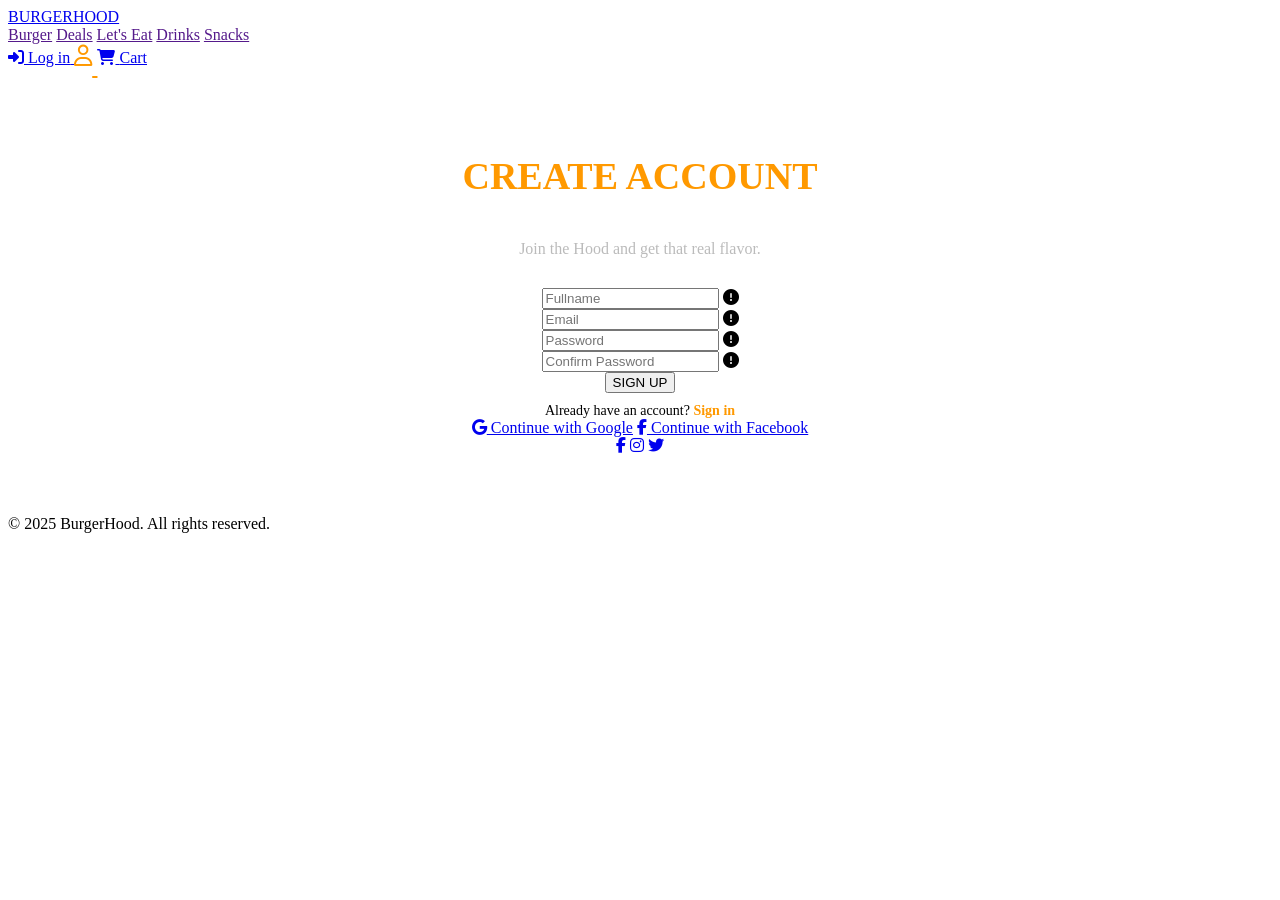
==== signup.html @ 4d7777eb "multiple pages" ====
<!DOCTYPE html>
<html lang="en">
	<head>
		<meta charset="UTF-8" />
		<meta name="viewport" content="width=device-width, initial-scale=1.0" />
		<!-- <link href="https://fonts.googleapis.com/css2?family=Poppins:wght@400;600;700&display=swap" rel="stylesheet" /> -->
		<link rel="stylesheet" href="https://cdnjs.cloudflare.com/ajax/libs/font-awesome/6.7.2/css/all.min.css" />
		<link rel="stylesheet" href="styles/notify-me.css" />
		<link rel="stylesheet" href="styles/form-input.css" />
		<link rel="stylesheet" href="styles/general-layout.css" />
		<link rel="stylesheet" type="text/css" href="styles/font-style.css" />

		<title>BurgerHood | Sign Up</title>

		<style>
			#signup {
				font-size: 21px;
			}

			#signup {
				text-decoration: underline;
				color: #ff9900;
				text-underline-offset: 13px;
			}

			/* Highlight the Sign Up icon */
			.icon-with-text:nth-child(2) {
				color: #ff9900;
				position: relative;
			}

			/* SIGNUP CONTAINER */
			.signup-container {
				flex: 1;
				display: flex;
				flex-direction: column;
				align-items: center;
				justify-content: center;
				text-align: center;
				padding: 60px 20px;
			}

			.signup-container h1 {
				color: #ff9900;
				font-size: 38px;
				font-weight: 700;
			}

			.signup-container p {
				color: #bbb;
				margin-bottom: 30px;
			}

			.already-account {
				margin-top: 10px;
				font-size: 14px;
			}

			.already-account a {
				color: #ff9900;
				text-decoration: none;
				font-weight: 600;
			}

			.already-account a:hover {
				text-decoration: underline;
			}
		</style>
	</head>

	<body>
		<header>
			<a id="burgerhood" href="index.html">BURGERHOOD</a>
			<nav>
				<a href="" id="burger">Burger</a>
				<a href="">Deals</a>
				<a href="">Let's Eat</a>
				<a href="">Drinks</a>
				<a href="">Snacks</a>
			</nav>
			<div class="header-icons">
				<a href="login.html" class="icon-with-text">
					<i class="fa-solid fa-right-to-bracket"></i>
					<span>Log in</span>
				</a>
				<a href="signup.html" class="icon-with-text" id="signup">
					<i class="fa-regular fa-user"></i>
				</a>
				<a href="#" class="icon-with-text">
					<i class="fa-solid fa-cart-shopping"></i>
					<span>Cart</span>
				</a>
			</div>
		</header>

		<!-- Toast container (kept empty; JS will inject toasts notification) -->
		<div id="toast-container" aria-live="polite" aria-atomic="true"></div>

		<div class="signup-container">
			<h1>CREATE ACCOUNT</h1>
			<p>Join the Hood and get that real flavor.</p>

			<form id="signup-form" autocomplete="off">
				<div class="input-wrap">
					<input type="text" id="fullname" class="required" placeholder="Fullname" />
					<i id="errorIcon" class="fa-solid fa-circle-exclamation errorIcon"></i>
				</div>

				<div class="input-wrap">
					<input type="email" id="email" class="required" placeholder="Email" />
					<i id="errorIcon" class="fa-solid fa-circle-exclamation errorIcon"></i>
				</div>

				<div class="input-wrap">
					<input type="password" id="password" class="required" placeholder="Password" />
					<i id="errorIcon" class="fa-solid fa-circle-exclamation errorIcon"></i>
				</div>

				<div class="input-wrap">
					<input type="password" id="confirmPassword" class="required" placeholder="Confirm Password" />
					<i id="errorIcon" class="fa-solid fa-circle-exclamation errorIcon"></i>
				</div>

				<button type="submit">SIGN UP</button>
			</form>

			<div class="already-account">Already have an account? <a href="login.html">Sign in</a></div>

			<div class="social-login">
				<a class="social-btn google" href="index.html"><i class="fa-brands fa-google"></i> Continue with Google</a>
				<a class="social-btn facebook" href="index.html"><i class="fa-brands fa-facebook-f"></i> Continue with Facebook</a>
			</div>

			<div class="social-icons">
				<a href="#"><i class="fa-brands fa-facebook-f"></i></a>
				<a href="#"><i class="fa-brands fa-instagram"></i></a>
				<a href="#"><i class="fa-brands fa-twitter"></i></a>
			</div>
		</div>

		<footer>© 2025 BurgerHood. All rights reserved.</footer>

		<script src="js/notify-me.js"></script>
		<script src="js/input-validation.js"></script>

		<script>
			/**
			 * local storage setup so that data remains saved even after the page is reloaeded
			 * as long as your code runs in the browser, local storage already exist
			 * this is like a built-in database inside the browser no need to install anything or import libraries or learning sql queries
			 * this is for your app becomes a dynamic at least
			 */
			const LS_KEY = "users";

			// load existing users or initialize empty
			const users = JSON.parse(localStorage.getItem(LS_KEY) || "[]");

			// this is a function for handling saving users back to localStorage
			function saveUsers() {
				localStorage.setItem(LS_KEY, JSON.stringify(users));
			}

			// access all elements
			const inputs = document.querySelectorAll(".required");
			const inputFullname = document.getElementById("fullname");
			const inputEmail = document.getElementById("email");
			const inputPassword = document.getElementById("password");
			const inputConfirmPassword = document.getElementById("confirmPassword");
			const signupForm = document.getElementById("signup-form");

			// live checking for all required inputs
			// adds red border and icon when empty, nad it clears when not.
			for (const input of inputs) {
				input.addEventListener("input", function () {
					showError(this, isEmpty(this));
				});
			}

			// live validation for specific fields
			inputFullname.addEventListener("input", function () {
				// only validate if not empty, otherwise let the empty check above handle it
				// this refers to the inputFullname object
				if (isEmpty(this)) return;
				showError(this, !isValidName(this));
			});

			inputEmail.addEventListener("input", function () {
				if (isEmpty(this)) return;
				showError(this, !isValidEmail(this));
			});

			// basic password length error response
			inputPassword.addEventListener("input", function () {
				if (isEmpty(this)) return;
				showError(this, this.value.trim().length < 8); // minimum of 8 chars
			});

			inputConfirmPassword.addEventListener("input", function () {
				if (isEmpty(this)) return;
				showError(this, this.value.trim() !== inputPassword.value.trim());
			});

			// submit event handler
			signupForm.addEventListener("submit", function (e) {
				e.preventDefault();

				let hasError = false;

				// required fields check manually, not using required input attribute for response control and notification
				if (isEmpty(inputFullname)) {
					showError(inputFullname, true);
					alert("Fullname is required!");
					return;
				}
				if (isEmpty(inputEmail)) {
					showError(inputEmail, true);
					alert("Email is required!");
					return;
				}
				if (isEmpty(inputPassword)) {
					showError(inputPassword, true);
					alert("Password is required!");
					return;
				}
				if (isEmpty(inputConfirmPassword)) {
					showError(inputConfirmPassword, true);
					alert("Confirm your password!");
					return;
				}

				// Field-specific validations (only if filled)
				if (!isEmpty(inputFullname) && !isValidName(inputFullname)) {
					showError(inputFullname, true);
					alert("Fullname: letters and spaces only.");
					return;
				}

				if (!isEmpty(inputEmail) && !isValidEmail(inputEmail)) {
					showError(inputEmail, true);
					alert("Enter a valid email address.");
					return;
				}

				if (!isEmpty(inputPassword) && inputPassword.value.trim().length < 8) {
					showError(inputPassword, true);
					alert("Password must be at least 8 characters.");
					return;
				}

				// add validation for password must contain at least one digit, alphabet or special character

				// check if passwords are equal
				if (!isEmpty(inputConfirmPassword) && inputConfirmPassword.value.trim() !== inputPassword.value.trim()) {
					showError(inputConfirmPassword, true);
					alert("Passwords do not match.");
					return;
				}

				// if everything is validated then save new user
				const newUser = {
					id: users.length + 1,
					role: "client",
					fullname: inputFullname.value.trim(),
					email: inputEmail.value.trim(),
					password: inputPassword.value.trim(),
				};

				// Check for duplicate email (case-insensitive)
				const emailExists = users.some((u) => u.email.toLowerCase() === newUser.email.toLowerCase());
				if (emailExists) {
					alert("Email already exists.");
					return;
				}

				users.push(newUser);
				saveUsers(); // <-- saves to localStorage

				// this is to clear the form & errors without reloading the page
				signupForm.reset();
				console.log("All users:", users);
			});
		</script>
	</body>
</html>
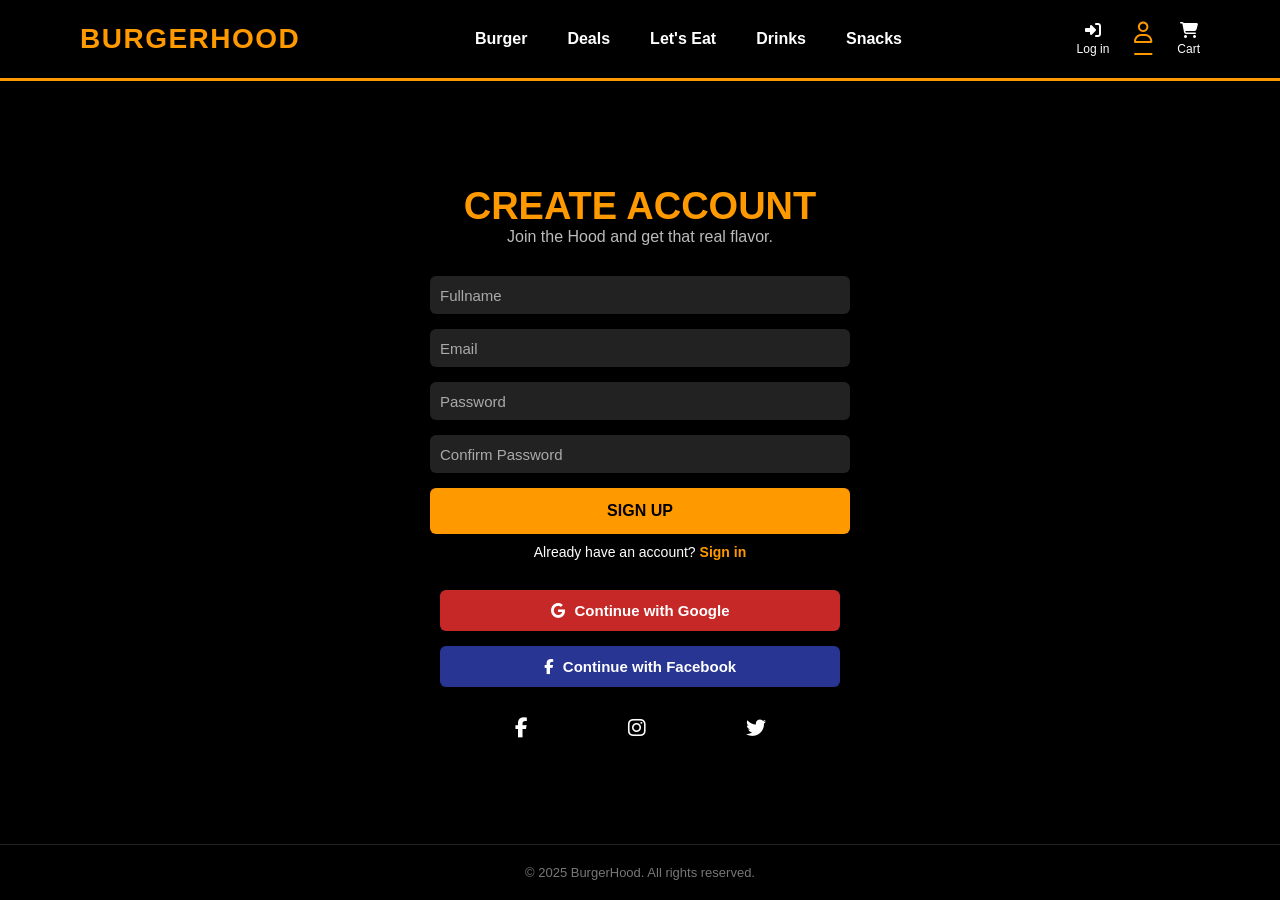
==== commit 19a8be6f: "removed unused script link" ====
--- a/signup.html
+++ b/signup.html
@@ -140,7 +140,6 @@
 
 		<footer>© 2025 BurgerHood. All rights reserved.</footer>
 
-		<script src="js/notify-me.js"></script>
 		<script src="js/input-validation.js"></script>
 
 		<script>
--- a/styles/form-input.css
+++ b/styles/form-input.css
@@ -0,0 +1,37 @@
+.input-wrap {
+    position: relative;
+    /* width: 250px; */
+}
+
+.input-wrap input {
+    width: 100%;
+    height: 38px;
+    padding: 8px 35px 8px 10px;
+    /* space for right icon */
+    font-size: 15px;
+    border-radius: 6px;
+    outline: none;
+    transition: border-color 0.2s;
+}
+
+.input-wrap input:focus {
+    border: 1px solid #ccc;
+}
+
+.input-wrap input.error {
+    border-color: #e74c3c;
+    /* red border when error */
+}
+
+.input-wrap i {
+    position: absolute;
+    right: 10px;
+    top: 50%;
+    transform: translateY(-50%);
+    color: #e74c3c;
+    font-size: 16px;
+    pointer-events: none;
+    /* don’t block typing */
+    display: none;
+    /* hidden by default */
+}
--- a/styles/general-layout.css
+++ b/styles/general-layout.css
@@ -0,0 +1,187 @@
+* {
+    margin: 0;
+    padding: 0;
+    box-sizing: border-box;
+    font-family: "Poppins", sans-serif;
+}
+
+body {
+    background-color: #000;
+    color: #fff;
+    display: flex;
+    flex-direction: column;
+    min-height: 100vh;
+}
+
+header {
+    display: flex;
+    justify-content: space-between;
+    align-items: center;
+    padding: 22px 80px;
+    background-color: #000;
+    border-bottom: 3px solid #ff9900;
+    position: sticky;
+    top: 0;
+    z-index: 10;
+}
+
+#burgerhood {
+    font-size: 28px;
+    color: #ff9900;
+    letter-spacing: 1.5px;
+    font-weight: 700;
+    cursor: pointer;
+    transition: 0.3s;
+    text-decoration: none;
+}
+
+#burgerhood:hover {
+    color: #ffc44d;
+}
+
+nav {
+    display: flex;
+    gap: 40px;
+}
+
+nav a {
+    color: #fff;
+    text-decoration: none;
+    font-weight: 600;
+    transition: 0.3s;
+}
+
+nav a:hover {
+    color: #ff9900;
+}
+
+.header-icons {
+    display: flex;
+    gap: 25px;
+}
+
+.icon-with-text {
+    display: flex;
+    flex-direction: column;
+    align-items: center;
+    color: #fff;
+    text-decoration: none;
+    transition: color 0.3s, transform 0.3s;
+    position: relative;
+}
+
+.icon-with-text span {
+    font-size: 12px;
+    margin-top: 4px;
+}
+
+.icon-with-text:hover {
+    color: #ff9900;
+}
+
+form {
+    display: flex;
+    flex-direction: column;
+    gap: 15px;
+    width: 100%;
+    max-width: 420px;
+}
+
+input {
+    padding: 14px;
+    border: none;
+    border-radius: 6px;
+    background: #222;
+    color: #fff;
+    font-size: 15px;
+}
+
+input::placeholder {
+    color: #aaa;
+}
+
+button {
+    background-color: #ff9900;
+    border: none;
+    color: #000;
+    font-weight: 700;
+    padding: 14px;
+    border-radius: 6px;
+    cursor: pointer;
+    font-size: 16px;
+    transition: 0.5s;
+}
+
+button:hover {
+    background-color: #ffc44d;
+}
+
+/* SOCIAL LOGIN */
+.social-login {
+    margin-top: 30px;
+    display: flex;
+    flex-direction: column;
+    gap: 15px;
+    width: 100%;
+    max-width: 400px;
+}
+
+.social-btn {
+    display: flex;
+    align-items: center;
+    justify-content: center;
+    gap: 10px;
+    padding: 12px;
+    border-radius: 6px;
+    font-weight: 600;
+    cursor: pointer;
+    font-size: 15px;
+    transition: 0.3s;
+    border: none;
+    text-decoration: none;
+}
+
+/*social medias*/
+.google {
+    background-color: #c62828;
+    color: #fff;
+}
+
+.google:hover {
+    background-color: #d32f2f;
+}
+
+.facebook {
+    background-color: #283593;
+    color: #fff;
+}
+
+.facebook:hover {
+    background-color: #3949ab;
+}
+
+/*social medias*/
+.social-icons {
+    display: flex;
+    justify-content: center;
+    gap: 100px;
+    margin-top: 30px;
+}
+
+.social-icons a {
+    color: #fff;
+    font-size: 20px;
+    transition: color 0.3s ease;
+}
+
+.social-icons a:hover {
+    color: #ff9900;
+}
+
+footer {
+    text-align: center;
+    padding: 20px;
+    font-size: 13px;
+    color: #777;
+    border-top: 1px solid #222;
+}
--- a/styles/font-style.css
+++ b/styles/font-style.css
@@ -0,0 +1,142 @@
+@font-face {
+    font-family: 'Poppins Regular';
+    font-style: normal;
+    font-weight: normal;
+    src: local('Poppins Regular'), url('/assets/fonts/Poppins-Regular.woff') format('woff');
+}
+
+
+@font-face {
+    font-family: 'Poppins Italic';
+    font-style: normal;
+    font-weight: normal;
+    src: local('Poppins Italic'), url('/assets/fonts/Poppins-Italic.woff') format('woff');
+}
+
+
+@font-face {
+    font-family: 'Poppins Thin';
+    font-style: normal;
+    font-weight: normal;
+    src: local('Poppins Thin'), url('/assets/fonts/Poppins-Thin.woff') format('woff');
+}
+
+
+@font-face {
+    font-family: 'Poppins Thin Italic';
+    font-style: normal;
+    font-weight: normal;
+    src: local('Poppins Thin Italic'), url('/assets/fonts/Poppins-ThinItalic.woff') format('woff');
+}
+
+
+@font-face {
+    font-family: 'Poppins ExtraLight';
+    font-style: normal;
+    font-weight: normal;
+    src: local('Poppins ExtraLight'), url('/assets/fonts/Poppins-ExtraLight.woff') format('woff');
+}
+
+
+@font-face {
+    font-family: 'Poppins ExtraLight Italic';
+    font-style: normal;
+    font-weight: normal;
+    src: local('Poppins ExtraLight Italic'), url('/assets/fonts/Poppins-ExtraLightItalic.woff') format('woff');
+}
+
+
+@font-face {
+    font-family: 'Poppins Light';
+    font-style: normal;
+    font-weight: normal;
+    src: local('Poppins Light'), url('/assets/fonts/Poppins-Light.woff') format('woff');
+}
+
+
+@font-face {
+    font-family: 'Poppins Light Italic';
+    font-style: normal;
+    font-weight: normal;
+    src: local('Poppins Light Italic'), url('/assets/fonts/Poppins-LightItalic.woff') format('woff');
+}
+
+
+@font-face {
+    font-family: 'Poppins Medium';
+    font-style: normal;
+    font-weight: normal;
+    src: local('Poppins Medium'), url('/assets/fonts/Poppins-Medium.woff') format('woff');
+}
+
+
+@font-face {
+    font-family: 'Poppins Medium Italic';
+    font-style: normal;
+    font-weight: normal;
+    src: local('Poppins Medium Italic'), url('/assets/fonts/Poppins-MediumItalic.woff') format('woff');
+}
+
+
+@font-face {
+    font-family: 'Poppins SemiBold';
+    font-style: normal;
+    font-weight: normal;
+    src: local('Poppins SemiBold'), url('/assets/fonts/Poppins-SemiBold.woff') format('woff');
+}
+
+
+@font-face {
+    font-family: 'Poppins SemiBold Italic';
+    font-style: normal;
+    font-weight: normal;
+    src: local('Poppins SemiBold Italic'), url('/assets/fonts/Poppins-SemiBoldItalic.woff') format('woff');
+}
+
+
+@font-face {
+    font-family: 'Poppins Bold';
+    font-style: normal;
+    font-weight: normal;
+    src: local('Poppins Bold'), url('/assets/fonts/Poppins-Bold.woff') format('woff');
+}
+
+
+@font-face {
+    font-family: 'Poppins Bold Italic';
+    font-style: normal;
+    font-weight: normal;
+    src: local('Poppins Bold Italic'), url('/assets/fonts/Poppins-BoldItalic.woff') format('woff');
+}
+
+
+@font-face {
+    font-family: 'Poppins ExtraBold';
+    font-style: normal;
+    font-weight: normal;
+    src: local('Poppins ExtraBold'), url('/assets/fonts/Poppins-ExtraBold.woff') format('woff');
+}
+
+
+@font-face {
+    font-family: 'Poppins ExtraBold Italic';
+    font-style: normal;
+    font-weight: normal;
+    src: local('Poppins ExtraBold Italic'), url('/assets/fonts/Poppins-ExtraBoldItalic.woff') format('woff');
+}
+
+
+@font-face {
+    font-family: 'Poppins Black';
+    font-style: normal;
+    font-weight: normal;
+    src: local('Poppins Black'), url('/assets/fonts/Poppins-Black.woff') format('woff');
+}
+
+
+@font-face {
+    font-family: 'Poppins Black Italic';
+    font-style: normal;
+    font-weight: normal;
+    src: local('Poppins Black Italic'), url('/assets/fonts/Poppins-BlackItalic.woff') format('woff');
+}
